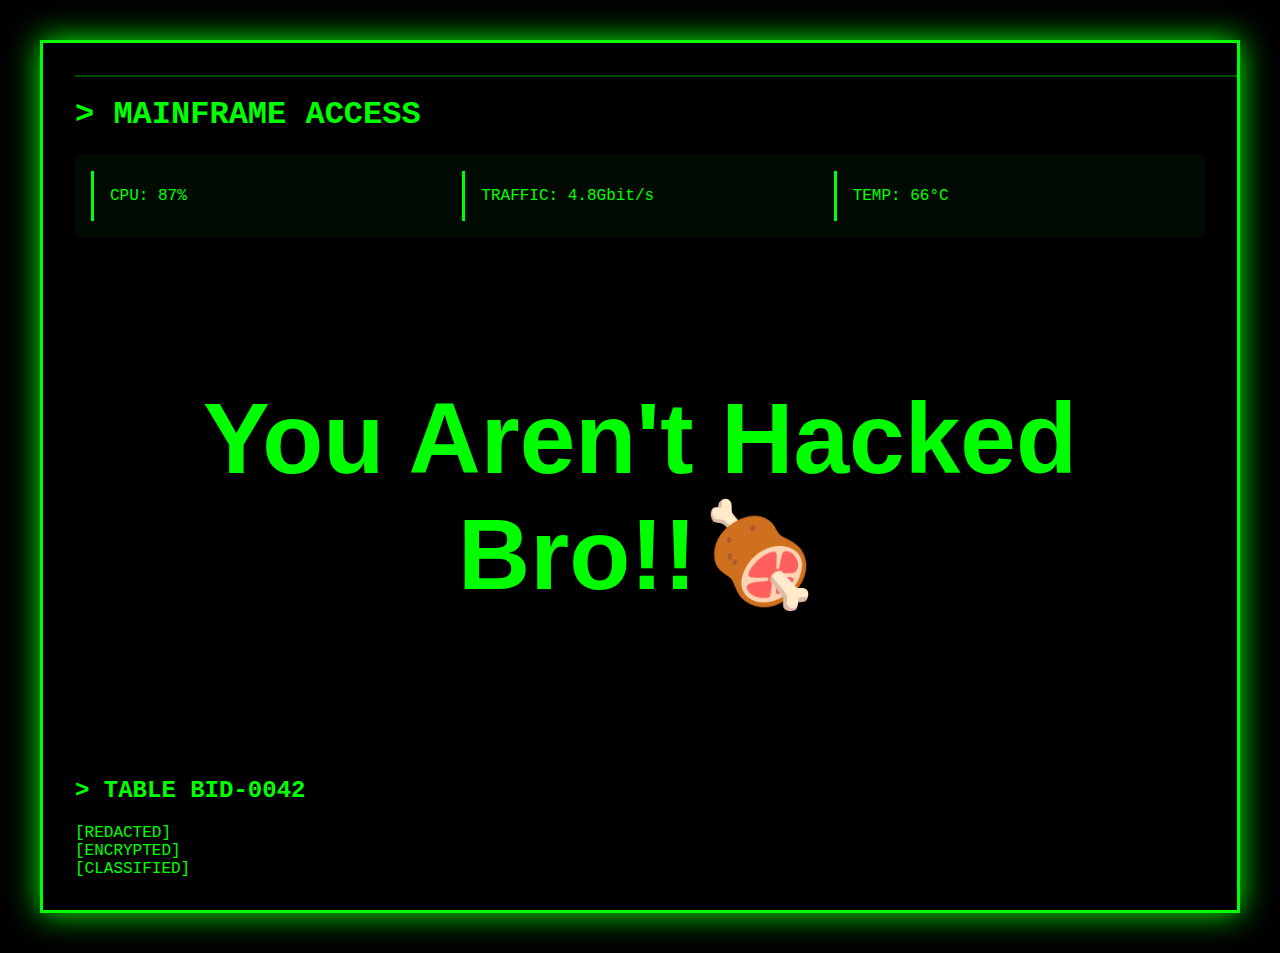
==== deep3.html @ 67cd4092 "Initial commit" ====
<!DOCTYPE html>
<html lang="en">
<head>
    <meta charset="UTF-8">
    <meta name="viewport" content="width=device-width, initial-scale=1.0">
    <title>Mainframe Access v4.5</title>
    <style>
        :root {
            --neon-green: #0f0;
            --neon-blue: #08f;
            --dark-bg: #000;
            --glow: 0 0 10px;
        }

        body {
            background: var(--dark-bg);
            color: var(--neon-green);
            font-family: 'Courier New', monospace;
            padding: 2rem;
        }

        .mainframe-container {
            border: 3px solid var(--neon-green);
            box-shadow: 0 0 30px var(--neon-green);
            padding: 2rem;
            position: relative;
            overflow: hidden;
        }

        .status-panel {
            display: grid;
            grid-template-columns: repeat(auto-fit, minmax(200px, 1fr));
            gap: 1rem;
            padding: 1rem;
            background: rgba(0, 20, 0, 0.5);
        }

        .status-item {
            position: relative;
            padding: 1rem;
            border-left: 3px solid var(--neon-green);
        }

        .search-bar {
            background: transparent;
            border: 1px solid var(--neon-green);
            color: var(--neon-green);
            padding: 1rem;
            width: 100%;
            margin: 2rem 0;
            font-family: inherit;
        }

        .data-table {
            display: grid;
            grid-template-columns: repeat(auto-fit, minmax(300px, 1fr));
            gap: 1rem;
        }

        .cyber-glitch {
            animation: glitch 1s infinite;
        }

        @keyframes glitch {
            0% { text-shadow: var(--glow) var(--neon-green); }
            25% { transform: skew(5deg); }
            50% { text-shadow: -2px 0 var(--neon-blue), 2px 0 var(--neon-green); }
            75% { transform: skew(-5deg); }
        }

        .scan-line {
            position: absolute;
            width: 100%;
            height: 2px;
            background: rgba(0, 255, 0, 0.3);
            animation: scan 3s linear infinite;
            animation-delay:-2s;
        }

        @keyframes scan {
            0% { top: 0; }
            100% { top: 100%; }
        }






        /* 0000 */
        #ghonta{
            font-size: 100px;
            text-transform:capitalize;
            font-family: sans-serif;
            font-weight:bold;
            text-align:center;
            padding:44px 0;
            position: relative;
        }

        #ghonta img{
            width:320px;
            position: absolute;
            top:50%;
            left:50%;
            border-radius:50%;
                transform:translate(0%, -100%);
                animation-name: hi;
                animation-duration: 3s;
                animation-delay: 2s;
                animation-timing-function: linear;
                animation-iteration-count: 1;
                animation-fill-mode: forwards;

                opacity: 0;
        }

        @keyframes hi{
            0%{

                opacity: 0;

            }

            40%{
                opacity: 1;
                transform: translate(0% , -50%);
            }
            90%{
                opacity: 1;
                
            }
            100%{
                opacity: 0;
                transform: translate(-50% , -50%);
            }
        }




        /* media  */

        @media all and (max-width:800px){
            h1{
                font-size: 30px;
            }

            #ghonta{
            font-size: 40px;
            text-transform:capitalize;
            font-family: sans-serif;
            font-weight:bold;
            text-align:center;
            padding:44px 0;
            position: relative;
        }

        #ghonta img{
            width:120px;
        }  };





    </style>
</head>
<body>
    
    <div class="mainframe-container">
        <div class="scan-line"></div>
        
        <h1 class="cyber-glitch">> MAINFRAME ACCESS</h1>
        
        <div class="status-panel">
            <div class="status-item">
                CPU: <span id="cpu-load">87%</span>
                <div class="progress-bar"></div>
            </div>
            <div class="status-item">
                TRAFFIC: <span id="network-traffic">4.8Gbit/s</span>
                <div class="signal-strength"></div>
            </div>
            <div class="status-item">
                TEMP: <span id="sys-temp">66°C</span>
                <div class="temp-gauge"></div>
            </div>
        </div>

        <!-- <input type="text" class="search-bar" placeholder="> ENTER SEARCH PARAMETERS..."> -->

        <div id="ghonta">
            <p>you aren't hacked bro!!🍖</p> 

            <img src="que-rollo.gif" alt="">
        </div>

        <div class="data-table">
            <div class="table-column">
                <h2>> TABLE BID-0042</h2>
                <div class="table-entry">[REDACTED]</div>
                <div class="table-entry">[ENCRYPTED]</div>
                <div class="table-entry">[CLASSIFIED]</div>
            </div>
        </div>
    </div>

    <script>
        // Dynamic system monitoring
        function updateStats() {
            document.getElementById('cpu-load').textContent = 
                `${Math.floor(Math.random() * 40 + 60)}%`;
            
            document.getElementById('network-traffic').textContent = 
                `${(Math.random() * 5).toFixed(1)}Gbit/s`;
            
            document.getElementById('sys-temp').textContent = 
                `${Math.floor(Math.random() * 20 + 60)}°C`;
        }

        setInterval(updateStats, 2000);

        // Interactive search bar
        // document.querySelector('.search-bar').addEventListener('keyup', (e) => {
        //     if(e.key === 'Enter') {
        //         const searchTerm = e.target.value;
        //         alert(`> SEARCHING ARCHIVES FOR: ${searchTerm}`);
        //         e.target.value = '';
        //     }
        // });
    </script>
</body>
</html>
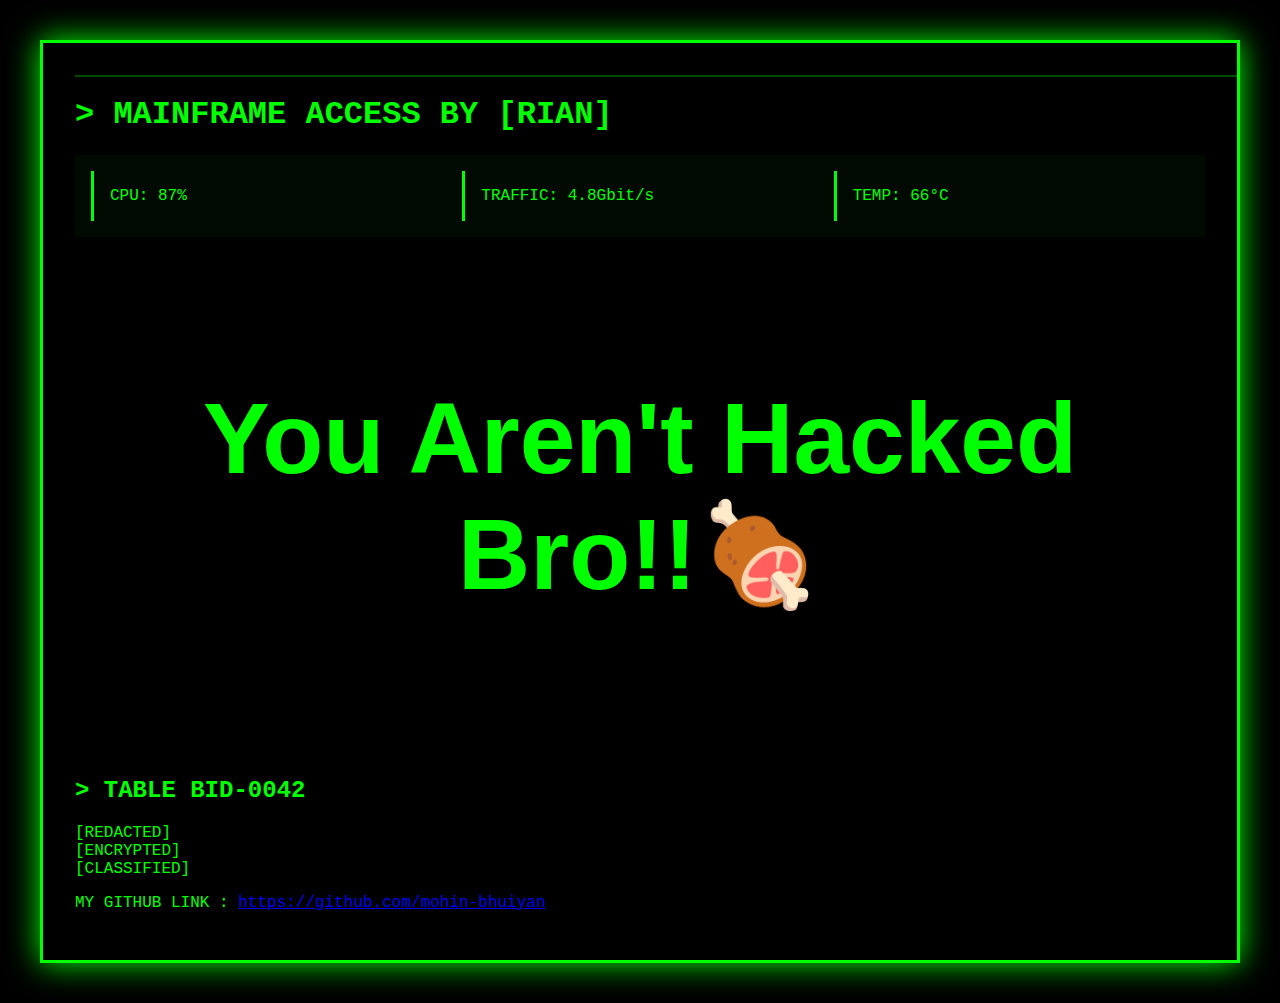
==== commit 9a4d5d4d: "Update deep3.html" ====
--- a/deep3.html
+++ b/deep3.html
@@ -171,7 +171,7 @@
     <div class="mainframe-container">
         <div class="scan-line"></div>
         
-        <h1 class="cyber-glitch">> MAINFRAME ACCESS</h1>
+        <h1 class="cyber-glitch">> MAINFRAME ACCESS BY [RIAN]</h1>
         
         <div class="status-panel">
             <div class="status-item">
@@ -204,6 +204,8 @@
                 <div class="table-entry">[CLASSIFIED]</div>
             </div>
         </div>
+
+        <p>MY GITHUB LINK : <a href="https://github.com/mohin-bhuiyan">https://github.com/mohin-bhuiyan</a></p> 
     </div>
 
     <script>
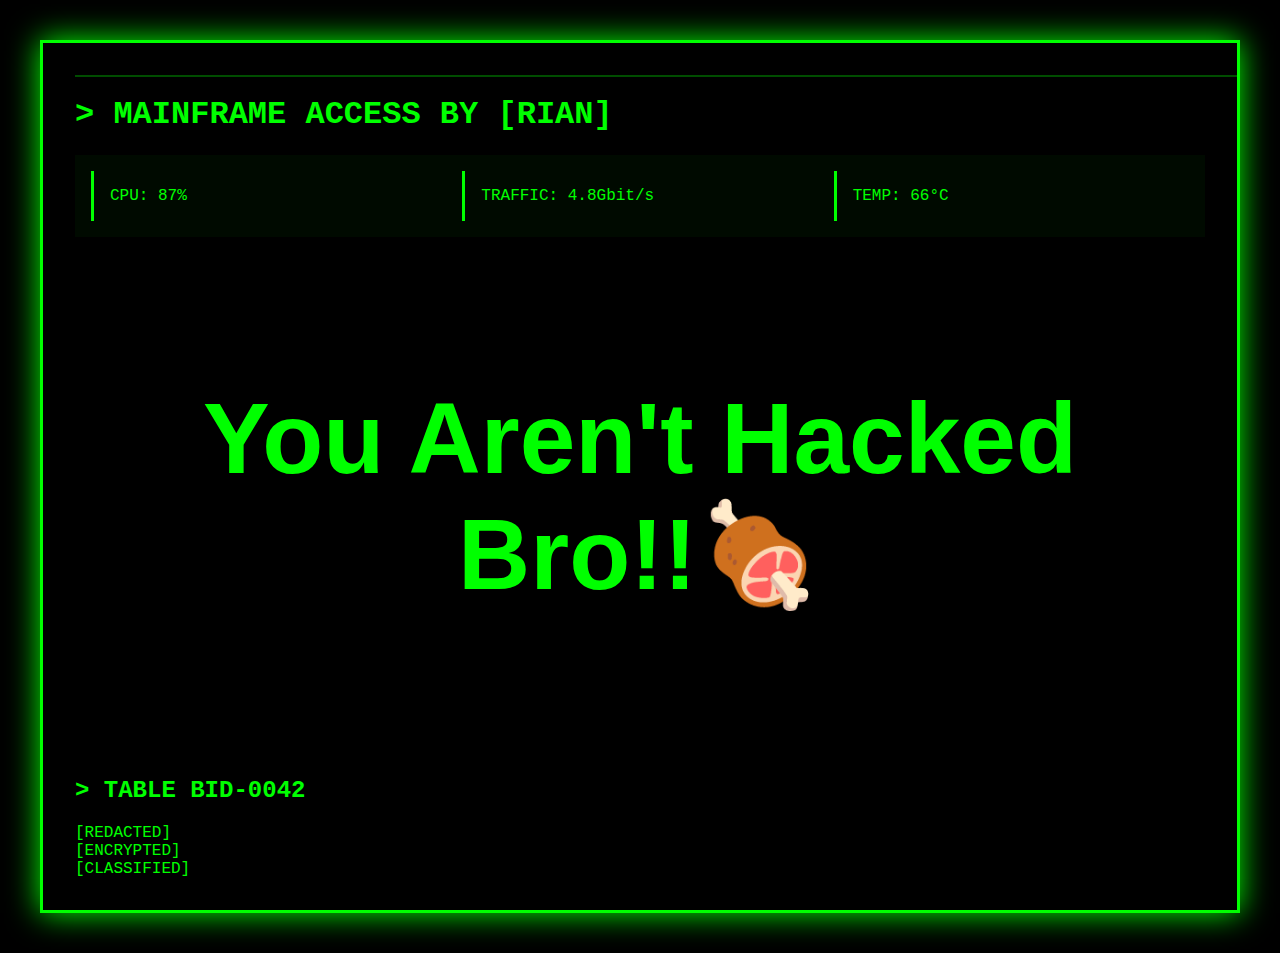
==== commit aea1d659: "Update deep3.html" ====
--- a/deep3.html
+++ b/deep3.html
@@ -205,7 +205,7 @@
             </div>
         </div>
 
-        <p>MY GITHUB LINK : <a href="https://github.com/mohin-bhuiyan">https://github.com/mohin-bhuiyan</a></p> 
+       
     </div>
 
     <script>
